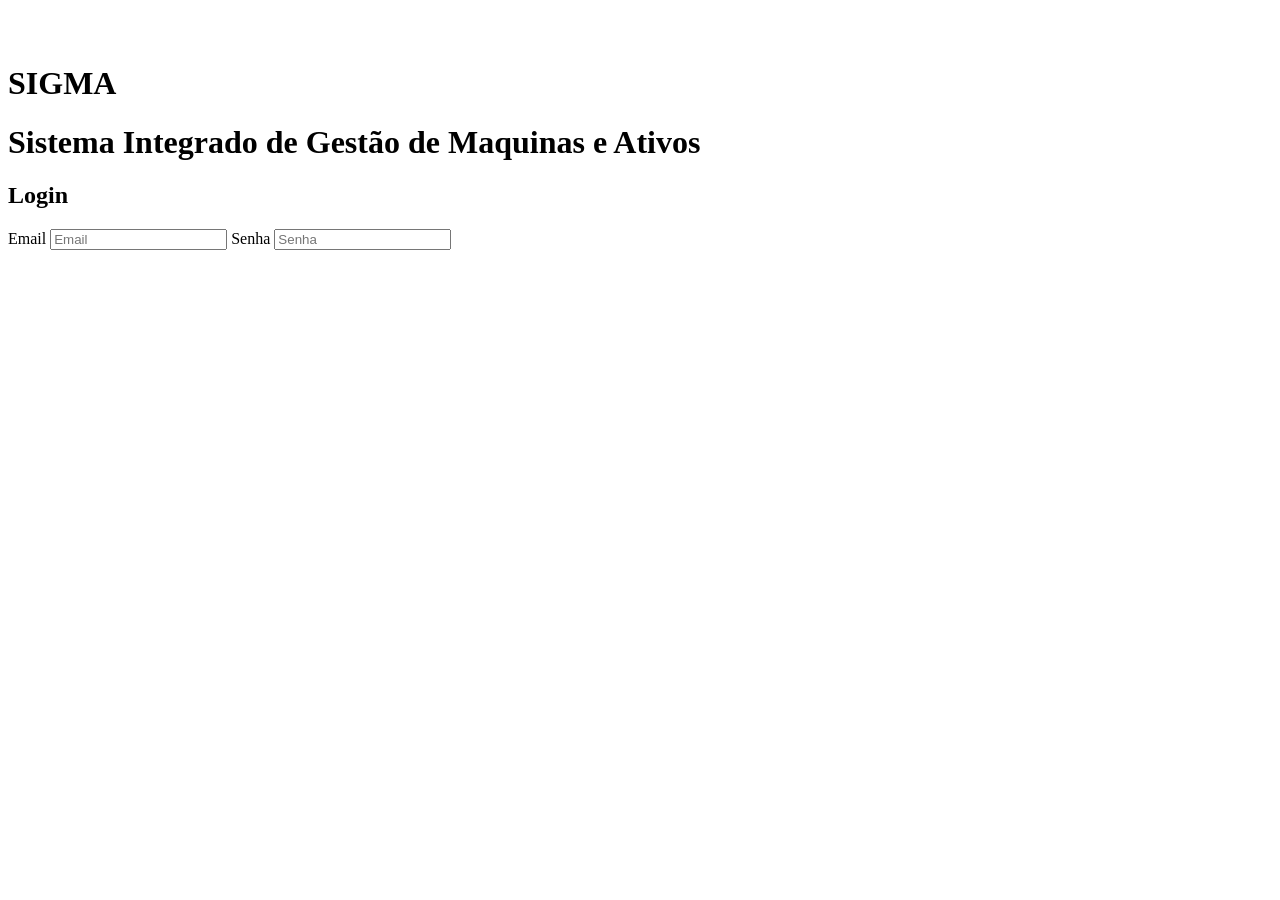
==== index.html @ d054f860 "feat: adiciona estrutura de arquivos CSS e HTML, incluindo variáveis de cores e imagens para dark e " ====
<!DOCTYPE html>
<html lang="en">
<head>
    <meta charset="UTF-8">
    <meta name="viewport" content="width=device-width, initial-scale=1.0">
    <script src="../"></script>
    <link rel="stylesheet" href="../sql_sigma/frontend/assets/css/style.css">
    <link rel="icon" href="../frontend/assets/images/icons/logo_light.png" type="image/png">
    <title>SIGMA</title>
</head>
<body>
    <!-- background -->
    <img src="../sql_sigma/frontend/assets/images/backgrounds/background_light.png" alt="" class="fundo">
    <div class="blur-fundo"></div>

    <!-- navbar -->
    <header>
        <!-- logo -->
        <div class="logo">
            <a href=".../index.html">
                <img src="../sql_sigma/frontend/assets/images/icons/logo_light.png" alt="">
            </a>
        </div>
        <h1>SIGMA</h1>
        <h1>Sistema Integrado de Gestão de Maquinas e Ativos</h1>
    </header>

    <!-- body/box_login -->
    <section>
        <div class="login">
            <div class="login_box">
                <!-- inputs login -->
                <h2>Login</h2>
                <form action="">
                    <label for="email">Email</label>
                    <input type="email" name="email" id="email" placeholder="Email">
                    <label for="senha">Senha</label>
                    <input type="password" name="password" id="password" placeholder="Senha">                    
                </form>
            </div>
        </div>
    </section>

</body>
</html>
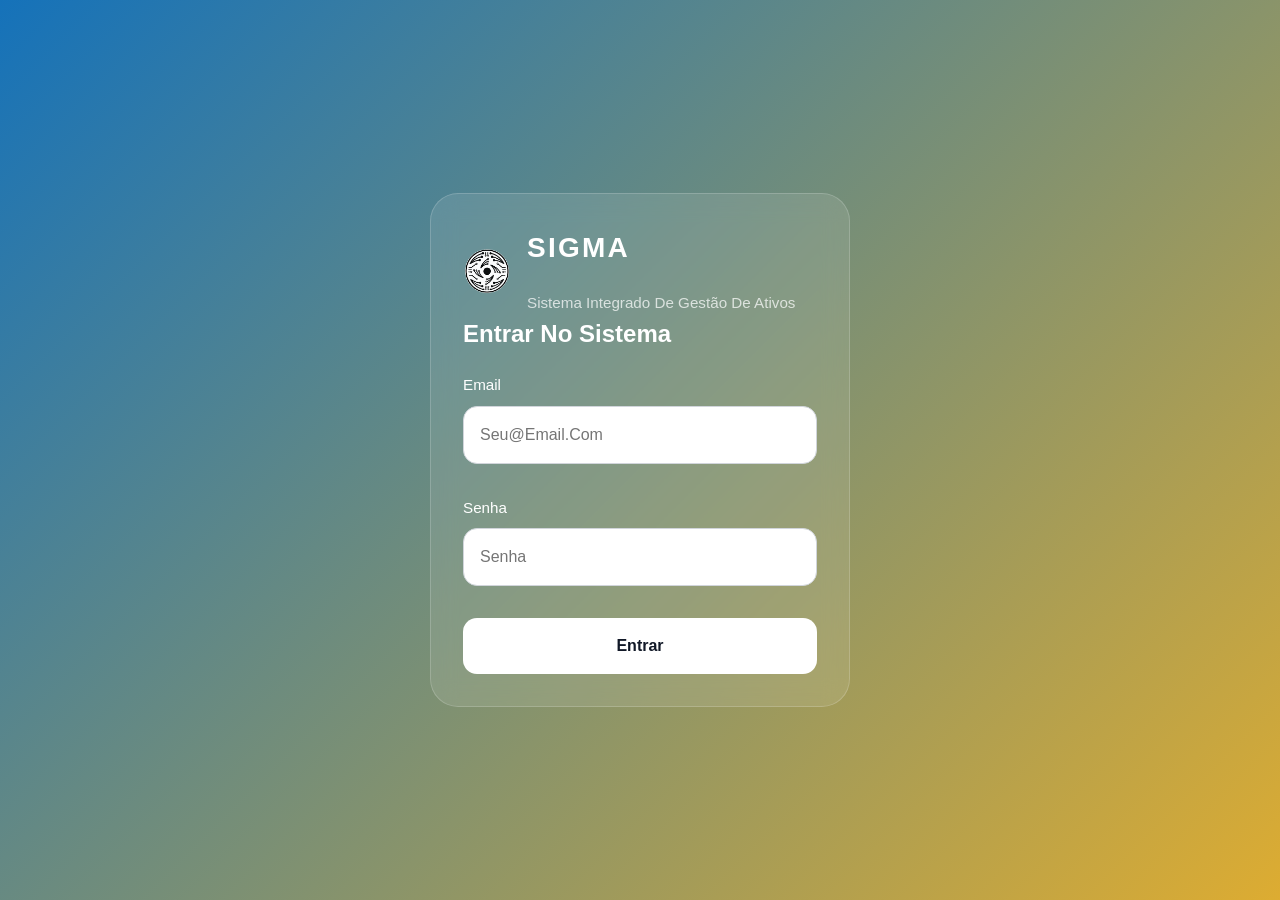
==== commit 73a96a8a: "feat: implementa estrutura inicial do frontend com páginas e estilos, incluindo dashboard, equipamen" ====
--- a/index.html
+++ b/index.html
@@ -1,45 +1,32 @@
 <!DOCTYPE html>
-<html lang="en">
+<html lang="pt-BR">
 <head>
     <meta charset="UTF-8">
     <meta name="viewport" content="width=device-width, initial-scale=1.0">
-    <script src="../"></script>
-    <link rel="stylesheet" href="../sql_sigma/frontend/assets/css/style.css">
-    <link rel="icon" href="../frontend/assets/images/icons/logo_light.png" type="image/png">
-    <title>SIGMA</title>
+    <title>SIGMA - Login</title>
+    <link rel="stylesheet" href="frontend/assets/css/style.css">
 </head>
-<body>
-    <!-- background -->
-    <img src="../sql_sigma/frontend/assets/images/backgrounds/background_light.png" alt="" class="fundo">
-    <div class="blur-fundo"></div>
-
-    <!-- navbar -->
-    <header>
-        <!-- logo -->
-        <div class="logo">
-            <a href=".../index.html">
-                <img src="../sql_sigma/frontend/assets/images/icons/logo_light.png" alt="">
-            </a>
-        </div>
-        <h1>SIGMA</h1>
-        <h1>Sistema Integrado de Gestão de Maquinas e Ativos</h1>
-    </header>
-
-    <!-- body/box_login -->
-    <section>
-        <div class="login">
-            <div class="login_box">
-                <!-- inputs login -->
-                <h2>Login</h2>
-                <form action="">
-                    <label for="email">Email</label>
-                    <input type="email" name="email" id="email" placeholder="Email">
-                    <label for="senha">Senha</label>
-                    <input type="password" name="password" id="password" placeholder="Senha">                    
-                </form>
+<body class="login-page">
+    <div class="login-box">
+        <div class="brand">
+            <img src="frontend/assets/images/icons/logo_light.png" alt="SIGMA">
+            <div>
+                <h2>SIGMA</h2>
+                <p>Sistema Integrado de Gestão de Ativos</p>
             </div>
         </div>
-    </section>
-
+        <h2>Entrar no sistema</h2>
+        <div class="form-group">
+            <label for="email">Email</label>
+            <input type="email" id="email" placeholder="seu@email.com">
+        </div>
+        <div class="form-group">
+            <label for="senha">Senha</label>
+            <input type="password" id="senha" placeholder="Senha">
+        </div>
+        <div class="button-row">
+            <a href="frontend/pages/dashboard.html">Entrar</a>
+        </div>
+    </div>
 </body>
-</html>+</html>
--- a/frontend/assets/css/style.css
+++ b/frontend/assets/css/style.css
@@ -0,0 +1,274 @@
+@import url('https://fonts.googleapis.com/css2?family=Bebas+Neue&family=Oswald:wght@200..700&family=Poppins:ital,wght@0,100;0,200;0,300;0,400;0,500;0,600;0,700;0,800;0,900;1,100;1,200;1,300;1,400;1,500;1,600;1,700;1,800;1,900&display=swap');
+@import url("../css/base/global.css");
+@import url("../css/base/reset.css");
+@import url("../css/base/typography.css");
+@import url("../css/base/variables.css");
+
+*::selection {
+    background: var(--background_light);
+    color: var(--background_dark);
+}
+html {
+    scroll-behavior: smooth;
+}
+body {
+    min-height: 100vh;
+    background: var(--background_light);
+    color: var(--background_dark);
+    line-height: 1.6;
+    margin: 0;
+    font-family: 'Poppins', sans-serif;
+}
+a {
+    color: inherit;
+    text-decoration: none;
+}
+img {
+    max-width: 100%;
+    display: block;
+}
+button, input, select, textarea {
+    font: inherit;
+}
+button {
+    cursor: pointer;
+    border: none;
+}
+.layout {
+    display: flex;
+    min-height: 100vh;
+}
+.sidebar {
+    width: 280px;
+    padding: 2rem 1.5rem;
+    background: var(--nav_dark);
+    color: #fff;
+    display: flex;
+    flex-direction: column;
+    gap: 1.5rem;
+}
+.brand {
+    display: flex;
+    align-items: center;
+    gap: 1rem;
+}
+.brand img {
+    width: 48px;
+    height: 48px;
+    border-radius: 12px;
+}
+.brand h2 {
+    font-size: 1.75rem;
+    letter-spacing: .08em;
+    margin: 0;
+}
+.brand p {
+    margin: 0.15rem 0 0;
+    color: rgba(255,255,255,.72);
+    font-size: .95rem;
+}
+.nav-links {
+    display: flex;
+    flex-direction: column;
+    gap: .65rem;
+}
+.nav-links a {
+    display: flex;
+    align-items: center;
+    justify-content: space-between;
+    padding: .95rem 1rem;
+    border-radius: 16px;
+    color: #fff;
+    background: rgba(255,255,255,.05);
+    transition: background .2s ease;
+}
+.nav-links a:hover, .nav-links a.active {
+    background: rgba(1,102,180,.95);
+}
+.sidebar-footer {
+    margin-top: auto;
+}
+.logout {
+    display: inline-flex;
+    align-items: center;
+    padding: .95rem 1rem;
+    border-radius: 16px;
+    background: rgba(255,255,255,.08);
+}
+.main {
+    flex: 1;
+    padding: 2rem 2.5rem;
+    background: var(--background_light);
+}
+.header {
+    display: flex;
+    justify-content: space-between;
+    align-items: flex-end;
+    gap: 1rem;
+    flex-wrap: wrap;
+    margin-bottom: 1.75rem;
+}
+.header h1 {
+    font-size: 2rem;
+    margin: 0;
+}
+.page-meta {
+    color: #6b7280;
+}
+.grid {
+    display: grid;
+    gap: 1.5rem;
+    grid-template-columns: repeat(auto-fit, minmax(220px, 1fr));
+}
+.card {
+    background: var(--box_light);
+    border-radius: 24px;
+    padding: 1.5rem;
+    box-shadow: 0 18px 45px rgba(16,24,40,.08);
+}
+.card strong {
+    display: block;
+    font-size: 2rem;
+    margin-bottom: .5rem;
+}
+.card span {
+    color: #6b7280;
+}
+.table-wrapper {
+    overflow-x: auto;
+    background: var(--box_light);
+    border-radius: 24px;
+    padding: 1rem;
+}
+table {
+    width: 100%;
+    border-collapse: collapse;
+    min-width: 680px;
+}
+th, td {
+    padding: 1rem 1rem;
+    text-align: left;
+    border-bottom: 1px solid #e5e7eb;
+}
+th {
+    color: #374151;
+    font-weight: 600;
+}
+.status {
+    display: inline-flex;
+    align-items: center;
+    gap: .4rem;
+    padding: .5rem .8rem;
+    border-radius: 999px;
+    font-size: .9rem;
+    font-weight: 600;
+}
+.status.sucesso {
+    color: var(--sucesso);
+    background: rgba(40,200,64,.12);
+}
+.status.aviso {
+    color: var(--aviso);
+    background: rgba(254,188,46,.15);
+}
+.status.erro {
+    color: var(--erro);
+    background: rgba(255,95,87,.15);
+}
+.form-card {
+    background: var(--box_light);
+    border-radius: 24px;
+    padding: 1.5rem;
+}
+.form-group {
+    display: flex;
+    flex-direction: column;
+    gap: .5rem;
+    margin-bottom: 1rem;
+}
+input, select {
+    border: 1px solid #d1d5db;
+    border-radius: 14px;
+    padding: .95rem 1rem;
+    background: #fff;
+}
+button.primary {
+    background: var(--azul);
+    color: #fff;
+    padding: .95rem 1.25rem;
+    border-radius: 14px;
+}
+.login-page {
+    min-height: 100vh;
+    padding: 2rem;
+    display: flex;
+    align-items: center;
+    justify-content: center;
+    background: linear-gradient(135deg, rgba(1,102,180,.92) 0%, rgba(218,165,32,.92) 100%);
+}
+.login-box {
+    width: 100%;
+    max-width: 420px;
+    background: rgba(255,255,255,0.1);
+    border: 1px solid rgba(255,255,255,0.18);
+    border-radius: 28px;
+    padding: 2rem;
+    backdrop-filter: blur(12px);
+    color: #fff;
+}
+.login-box h2 {
+    margin-bottom: 1.25rem;
+}
+.login-box label {
+    font-size: .95rem;
+}
+.login-box input {
+    width: 100%;
+    margin-bottom: 1rem;
+    color: #111827;
+}
+.login-box .button-row {
+    display: flex;
+    justify-content: space-between;
+    align-items: center;
+    gap: 1rem;
+    flex-wrap: wrap;
+}
+.login-box .button-row a {
+    width: 100%;
+    text-align: center;
+    display: inline-flex;
+    justify-content: center;
+    align-items: center;
+    padding: .95rem 1rem;
+    border-radius: 14px;
+    background: #fff;
+    color: #111827;
+    font-weight: 600;
+}
+.hero {
+    display: grid;
+    gap: 1.5rem;
+    margin-top: 1.5rem;
+}
+@media (max-width: 960px) {
+    .layout {
+        flex-direction: column;
+    }
+    .sidebar {
+        width: 100%;
+        position: sticky;
+        top: 0;
+        flex-direction: row;
+        align-items: center;
+        justify-content: space-between;
+    }
+    .nav-links {
+        flex-direction: row;
+        overflow-x: auto;
+        gap: .5rem;
+    }
+    .main {
+        padding: 1.5rem;
+    }
+}
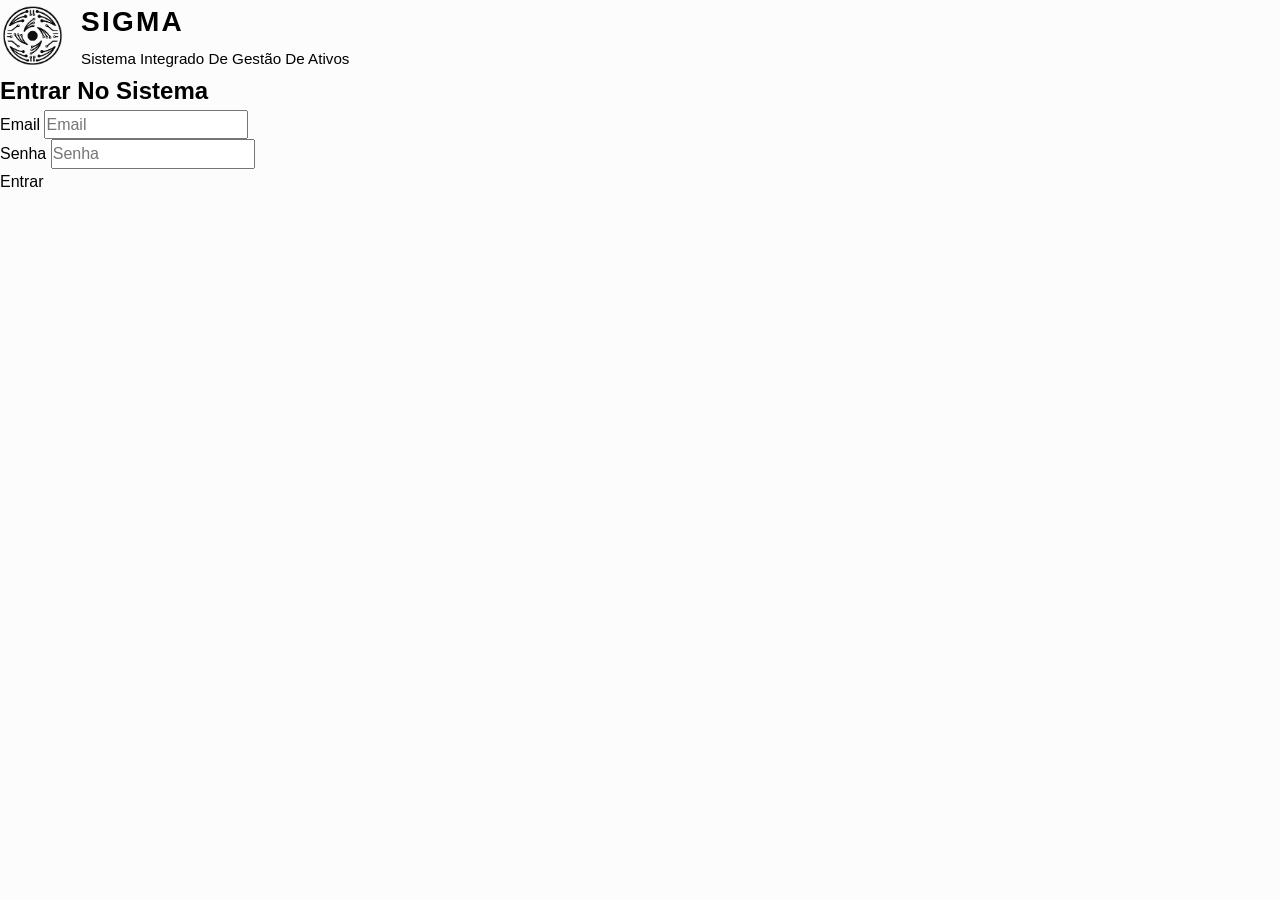
==== commit 43c7398a: "feat: adiciona configuração do Live Server e ajusta placeholders de input no formulário de login" ====
--- a/index.html
+++ b/index.html
@@ -18,7 +18,7 @@
         <h2>Entrar no sistema</h2>
         <div class="form-group">
             <label for="email">Email</label>
-            <input type="email" id="email" placeholder="seu@email.com">
+            <input type="email" id="email" placeholder="Email">
         </div>
         <div class="form-group">
             <label for="senha">Senha</label>
@@ -28,5 +28,6 @@
             <a href="frontend/pages/dashboard.html">Entrar</a>
         </div>
     </div>
+    <script src="../sql_sigma/frontend/assets/js/modules/usuarios/formulario.js"></script>
 </body>
 </html>
--- a/frontend/assets/css/style.css
+++ b/frontend/assets/css/style.css
@@ -22,7 +22,7 @@
 a {
     color: inherit;
     text-decoration: none;
-}
+};
 img {
     max-width: 100%;
     display: block;
@@ -53,8 +53,8 @@
     gap: 1rem;
 }
 .brand img {
-    width: 48px;
-    height: 48px;
+    width: 65px;
+    height: 65px;
     border-radius: 12px;
 }
 .brand h2 {
@@ -64,7 +64,7 @@
 }
 .brand p {
     margin: 0.15rem 0 0;
-    color: rgba(255,255,255,.72);
+    color: var(--text_light);
     font-size: .95rem;
 }
 .nav-links {
@@ -72,203 +72,6 @@
     flex-direction: column;
     gap: .65rem;
 }
-.nav-links a {
-    display: flex;
-    align-items: center;
-    justify-content: space-between;
-    padding: .95rem 1rem;
-    border-radius: 16px;
-    color: #fff;
-    background: rgba(255,255,255,.05);
-    transition: background .2s ease;
-}
 .nav-links a:hover, .nav-links a.active {
     background: rgba(1,102,180,.95);
-}
-.sidebar-footer {
-    margin-top: auto;
-}
-.logout {
-    display: inline-flex;
-    align-items: center;
-    padding: .95rem 1rem;
-    border-radius: 16px;
-    background: rgba(255,255,255,.08);
-}
-.main {
-    flex: 1;
-    padding: 2rem 2.5rem;
-    background: var(--background_light);
-}
-.header {
-    display: flex;
-    justify-content: space-between;
-    align-items: flex-end;
-    gap: 1rem;
-    flex-wrap: wrap;
-    margin-bottom: 1.75rem;
-}
-.header h1 {
-    font-size: 2rem;
-    margin: 0;
-}
-.page-meta {
-    color: #6b7280;
-}
-.grid {
-    display: grid;
-    gap: 1.5rem;
-    grid-template-columns: repeat(auto-fit, minmax(220px, 1fr));
-}
-.card {
-    background: var(--box_light);
-    border-radius: 24px;
-    padding: 1.5rem;
-    box-shadow: 0 18px 45px rgba(16,24,40,.08);
-}
-.card strong {
-    display: block;
-    font-size: 2rem;
-    margin-bottom: .5rem;
-}
-.card span {
-    color: #6b7280;
-}
-.table-wrapper {
-    overflow-x: auto;
-    background: var(--box_light);
-    border-radius: 24px;
-    padding: 1rem;
-}
-table {
-    width: 100%;
-    border-collapse: collapse;
-    min-width: 680px;
-}
-th, td {
-    padding: 1rem 1rem;
-    text-align: left;
-    border-bottom: 1px solid #e5e7eb;
-}
-th {
-    color: #374151;
-    font-weight: 600;
-}
-.status {
-    display: inline-flex;
-    align-items: center;
-    gap: .4rem;
-    padding: .5rem .8rem;
-    border-radius: 999px;
-    font-size: .9rem;
-    font-weight: 600;
-}
-.status.sucesso {
-    color: var(--sucesso);
-    background: rgba(40,200,64,.12);
-}
-.status.aviso {
-    color: var(--aviso);
-    background: rgba(254,188,46,.15);
-}
-.status.erro {
-    color: var(--erro);
-    background: rgba(255,95,87,.15);
-}
-.form-card {
-    background: var(--box_light);
-    border-radius: 24px;
-    padding: 1.5rem;
-}
-.form-group {
-    display: flex;
-    flex-direction: column;
-    gap: .5rem;
-    margin-bottom: 1rem;
-}
-input, select {
-    border: 1px solid #d1d5db;
-    border-radius: 14px;
-    padding: .95rem 1rem;
-    background: #fff;
-}
-button.primary {
-    background: var(--azul);
-    color: #fff;
-    padding: .95rem 1.25rem;
-    border-radius: 14px;
-}
-.login-page {
-    min-height: 100vh;
-    padding: 2rem;
-    display: flex;
-    align-items: center;
-    justify-content: center;
-    background: linear-gradient(135deg, rgba(1,102,180,.92) 0%, rgba(218,165,32,.92) 100%);
-}
-.login-box {
-    width: 100%;
-    max-width: 420px;
-    background: rgba(255,255,255,0.1);
-    border: 1px solid rgba(255,255,255,0.18);
-    border-radius: 28px;
-    padding: 2rem;
-    backdrop-filter: blur(12px);
-    color: #fff;
-}
-.login-box h2 {
-    margin-bottom: 1.25rem;
-}
-.login-box label {
-    font-size: .95rem;
-}
-.login-box input {
-    width: 100%;
-    margin-bottom: 1rem;
-    color: #111827;
-}
-.login-box .button-row {
-    display: flex;
-    justify-content: space-between;
-    align-items: center;
-    gap: 1rem;
-    flex-wrap: wrap;
-}
-.login-box .button-row a {
-    width: 100%;
-    text-align: center;
-    display: inline-flex;
-    justify-content: center;
-    align-items: center;
-    padding: .95rem 1rem;
-    border-radius: 14px;
-    background: #fff;
-    color: #111827;
-    font-weight: 600;
-}
-.hero {
-    display: grid;
-    gap: 1.5rem;
-    margin-top: 1.5rem;
-}
-@media (max-width: 960px) {
-    .layout {
-        flex-direction: column;
-    }
-    .sidebar {
-        width: 100%;
-        position: sticky;
-        top: 0;
-        flex-direction: row;
-        align-items: center;
-        justify-content: space-between;
-    }
-    .nav-links {
-        flex-direction: row;
-        overflow-x: auto;
-        gap: .5rem;
-    }
-    .main {
-        padding: 1.5rem;
-    }
-}
+}
